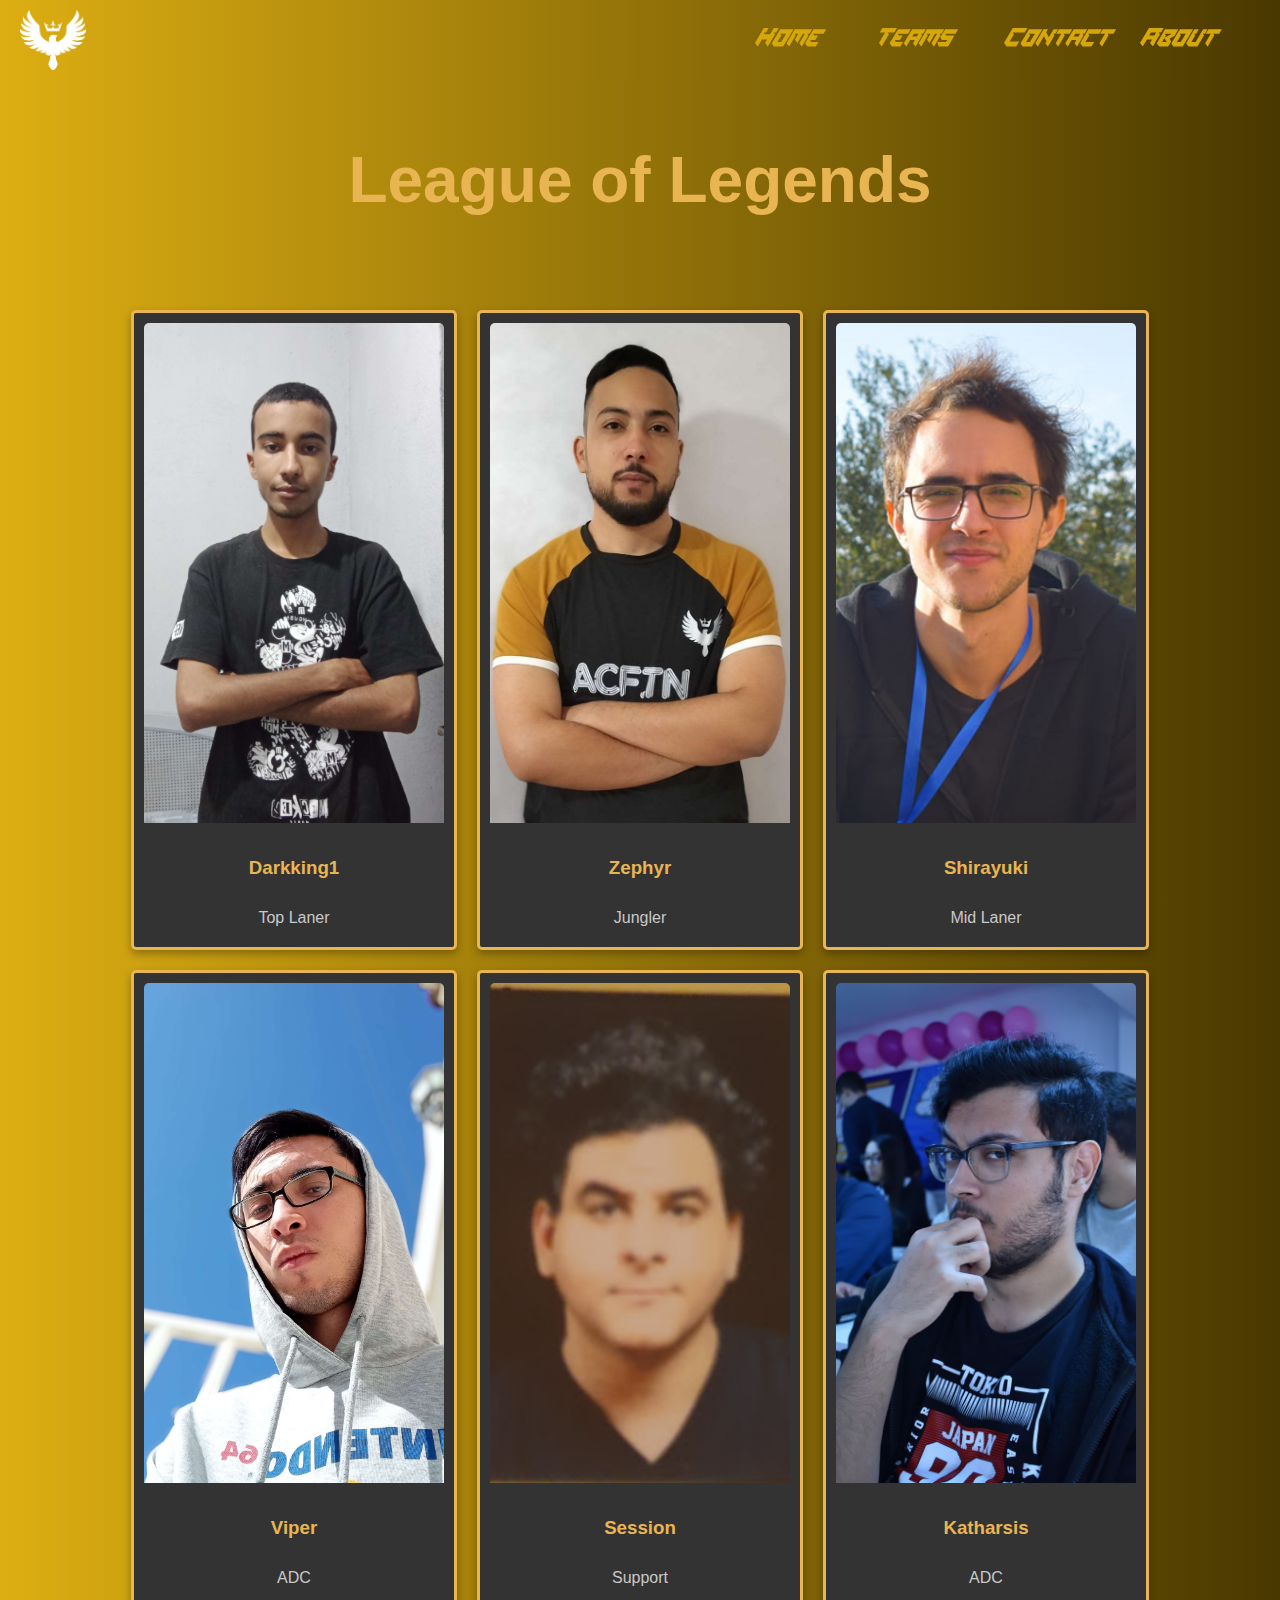
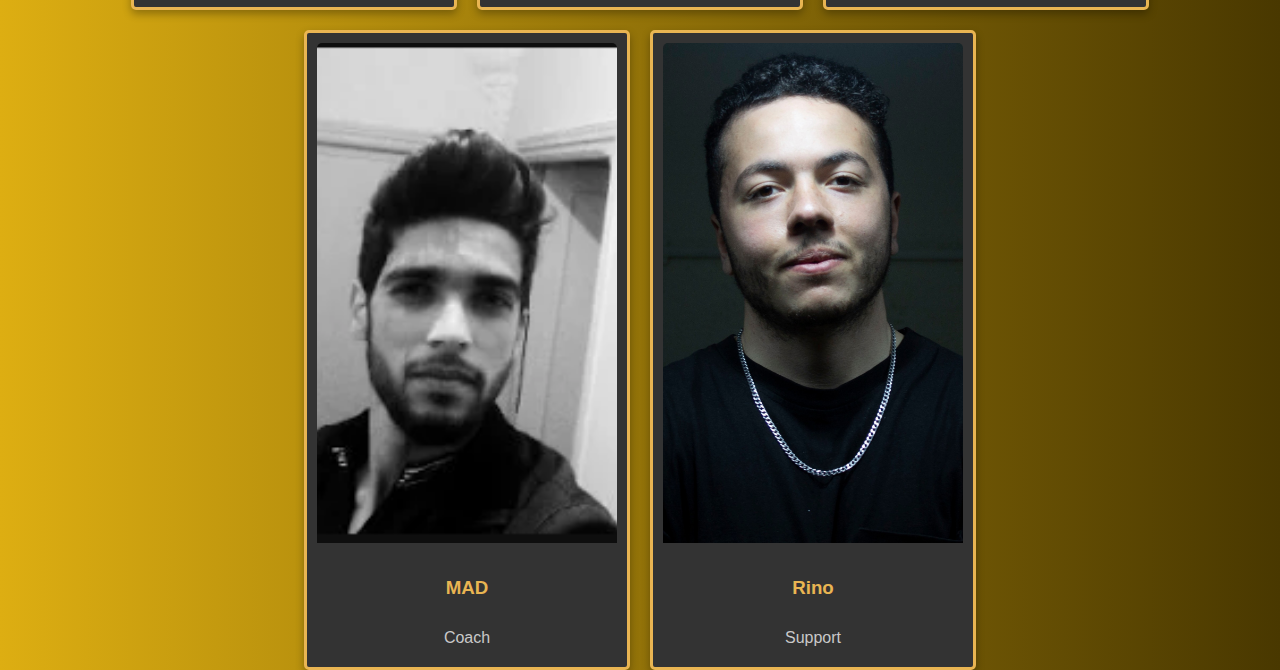
==== Imperial Eagles/Lol.html @ d28242fb "Add files via upload" ====
<!DOCTYPE html>
<html>
<head>
    <meta charset='utf-8'>
    <meta http-equiv='X-UA-Compatible' content='IE=edge'>
    <title>LoL</title>
    <meta name='viewport' content='width=device-width, initial-scale=1'>
    <link rel='stylesheet' type='text/css' media='screen' href='Teams.css'>
    <script src='script.js'></script>
</head>
<body>
  <nav class="navbar">
    <div class="navbar_container">
        <img src="Images/logo.png" alt="Logo" class="navbar-logo">
        <ul class="navbar_menu">
            <li class="navbar_item">
                <a href="index.html"><img src="Images/Home.png" alt="Home"></a>
            </li>
            <li class="navbar_item">
                <div class="dropdown">
                    <a href="#" class="dropdown-btn"><img src="Images/Teams.png" alt="Teams"></a>
                    <div class="dropdown-content">
                        <a href="#LOL.html"><img src="Images/LeagueOfLegends.png" alt="League of Legends"></a>
                        <a href="#VALO.html"><img src="Images/Valorant.png" alt="Valorant"></a>
                        <a href="#APEX.html"><img src="Images/ApexLegends.png" alt="Apex Legends"></a>
                    </div>
                </div>
            </li>
            <li class="navbar_item">
                <a href="index.html"><img src="Images/Contact.png" alt="Contact"></a>
            </li>
            <li class="navbar_item">
                <a href="#about-section"><img src="Images/About.png" alt="About"></a>
            </li>
        </ul>
    </div>
</nav>
    <div class="team-container">
        <h2 class="team-title">League of Legends</h2>
        <div class="card">
            <img src="Images/Players/LoL Boys/darkking1.jpg" alt="Member 1" class="member-photo">
            <h3 class="member-name">Darkking1</h3>
            <p class="member-role">Top Laner</p>
        </div>
        <div class="card">
            <img src="Images/Players/LoL Boys/zephyr.jpg" alt="Member 2" class="member-photo">
            <h3 class="member-name">Zephyr</h3>
            <p class="member-role">Jungler</p>
        </div>
        <div class="card">
            <img src="Images/Players/LoL Boys/Shirayuki.png" alt="Member 3" class="member-photo">
            <h3 class="member-name">Shirayuki</h3>
            <p class="member-role">Mid Laner</p>
        </div>
        <div class="card">
            <img src="Images/Players/LoL Boys/Viper.jpg" alt="Member 4" class="member-photo">
            <h3 class="member-name">Viper</h3>
            <p class="member-role">ADC</p>
        </div>
        <div class="card">
            <img src="Images/Players/LoL Boys/Session.png" alt="Member 5" class="member-photo">
            <h3 class="member-name">Session</h3>
            <p class="member-role">Support</p>
        </div>
        <div class="card">
          <img src="Images/Players/LoL Boys/Katharsis.jpg" alt="Member 5" class="member-photo">
          <h3 class="member-name">Katharsis</h3>
          <p class="member-role">ADC</p>
        </div>
        <div class="card">
            <img src="Images/Players/LoL Boys/Mad.png" alt="Member 5" class="member-photo">
            <h3 class="member-name">MAD</h3>
            <p class="member-role">Coach</p>
        </div>
        <div class="card">
            <img src="Images/Players/LoL Boys/rino.jpg" alt="Member 5" class="member-photo">
            <h3 class="member-name">Rino</h3>
            <p class="member-role">Support</p>
        </div>
    </div>
</body>
</html>
---- Imperial Eagles/Teams.css ----
body {
    font-family: 'Press Start 2P', sans-serif;
    margin: 0;
    padding: 0;
    background: linear-gradient(to right,#ddae12, #493800);
    padding-top: 50px;
}

body::-webkit-scrollbar {
    display: none;
}

.navbar {
    background: linear-gradient(to right,#ddae12, #493800); /* Navbar gradient */
    padding: 10px 0;
    position: fixed;
    top: 0;
    left: 0;
    width: 100%;
    z-index: 100;
}

.navbar_container {
    display: flex;
    align-items: center;
}

.navbar-logo {
    max-height: 60px;
    margin-left: 20px;
}

.navbar_menu {
    list-style-type: none;
    margin-left: auto;
    padding: 0;
    margin-right: 20px;
}

.navbar_item {
    display: inline;
    margin-right: 20px;
}

.navbar_links {
    font-family: 'Press Start 2P', sans-serif;
    color: #e9b552;
    text-decoration: none;
    padding: 10px;
    display: inline-block;
    font-weight: 700;
}

.navbar_links:hover {
    color: #c9c9c9;
}

.dropdown {
    position: relative;
    display: inline-block;
}

.dropdown-btn {
    background-color: transparent;
    border: none;
    cursor: pointer;
}

.dropdown-content {
    display: block;
    overflow: hidden;
    max-height: 0;
    transition: max-height 0.5s ease-out;
    position: absolute;
    background-color: #c9c9c9;
    min-width: 160px;
    box-shadow: 0px 8px 16px 0px #0e0e0e;
    z-index: 1;
    top: 40px;
}

.dropdown-content a {
    color: #000;
    padding: 12px 16px;
    text-decoration: none;
    display: block;
}

.dropdown-content a:hover {
    background-color: #e9b552;
    color: #fff;
}
  
.team-container {
    padding-top: 100px;
    display: flex;
    flex-wrap: wrap;
    justify-content: center;
    gap: 20px;
    padding: 20px;
    height: 90vh;
}
  
.team-title {
    width: 100%;
    text-align: center;
    color: #e9b552;
    padding: 20px;
    font-size: 2em;
    font-size: 64px;
}
  
.card {
    background: #333;
    border: 3px solid #e9b552;
    border-radius: 5px;
    width: 300px;
    text-align: center;
    padding: 10px;
    box-shadow: 0 4px 8px rgba(0,0,0,0.3);
}
  
.member-photo {
    width: 100%; /* Full width of the card */
    height: 500px; /* Fixed height for all images */
    object-fit: cover; /* Cover the fixed dimension area */
    border-radius: 5px;
    padding-bottom: 20px;
}
.member-name {
    color: #e9b552;
    margin: 10px 0;
    margin-bottom: 30px;
}

.member-role {
    color: #c9c9c9; /* Lighter text color for roles */
    font-size: 1em; /* Smaller font size */
    margin: 0; /* Remove margin if necessary */
    padding-bottom: 10px; /* Space below the role before the end of the card */
}
  
/* Responsive adjustments for smaller screens */
@media (max-width: 768px) {
    .team-container {
      flex-direction: column;
    }
    .card {
      width: 80%;
      margin: 0 auto; /* Center cards on smaller screens */
    }
}
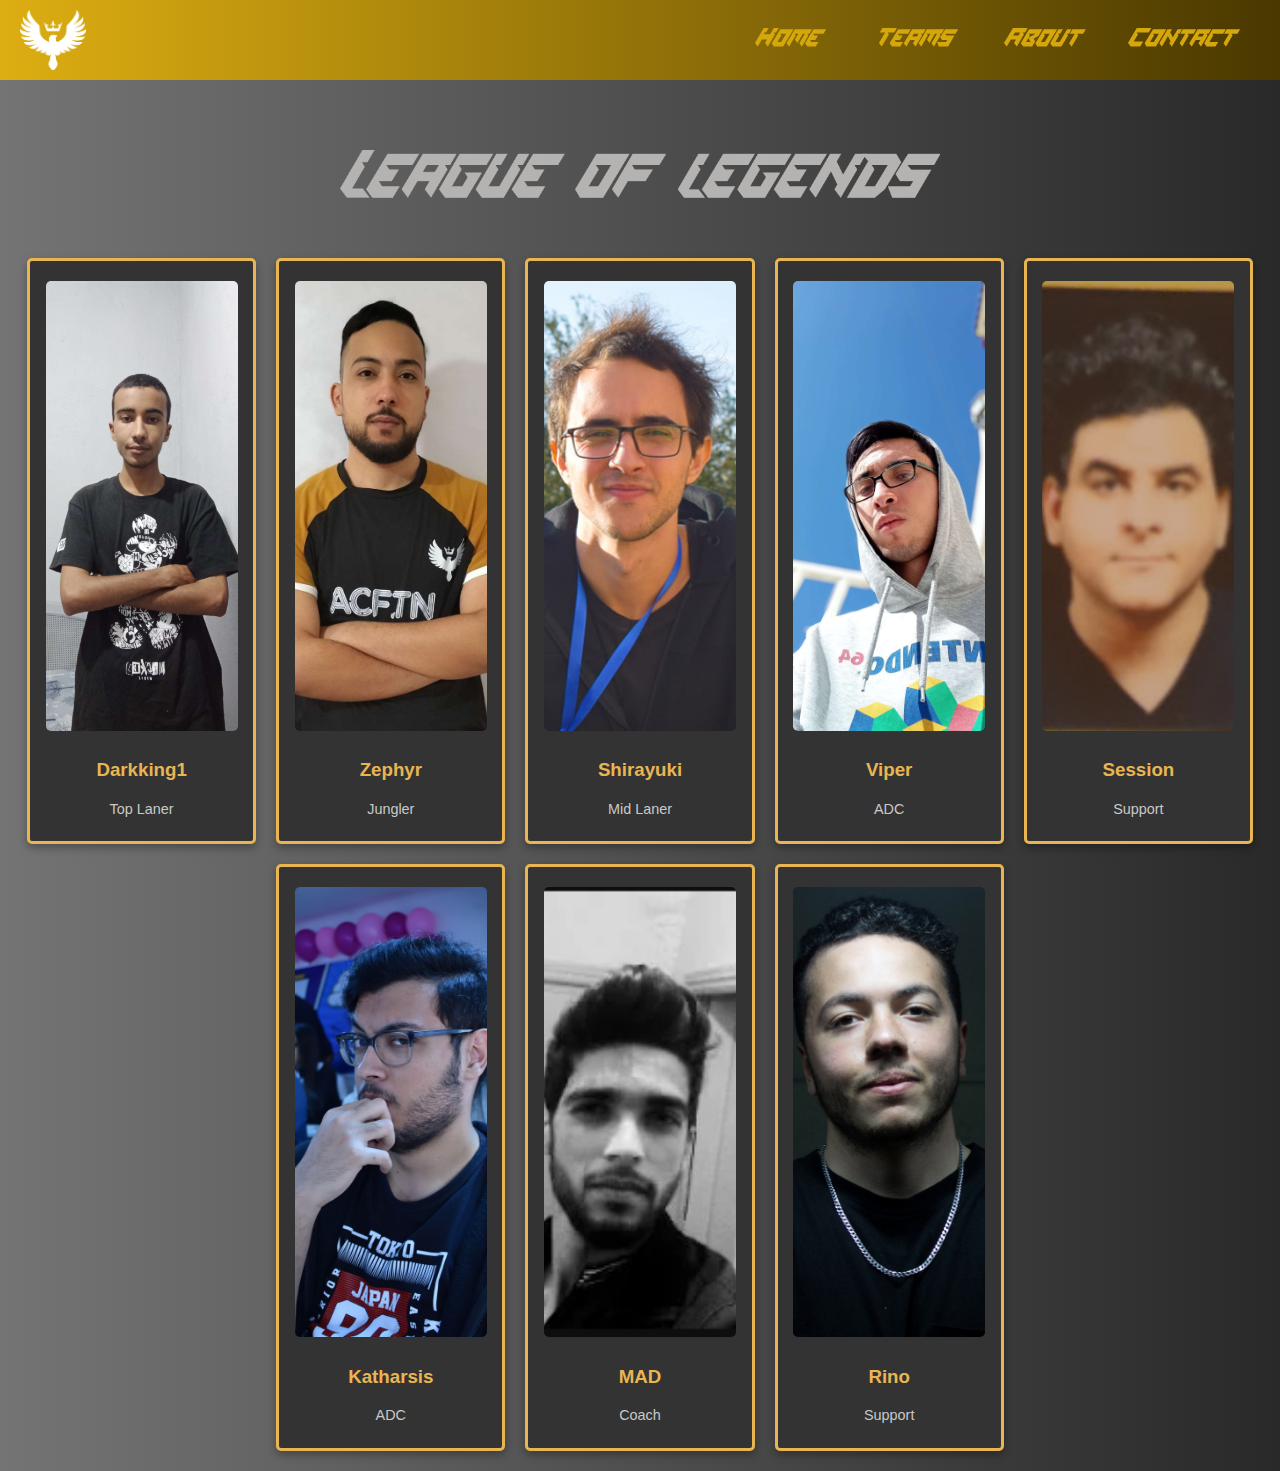
==== commit 58ba83c7: "Add files via upload" ====
--- a/Imperial Eagles/Lol.html
+++ b/Imperial Eagles/Lol.html
@@ -6,37 +6,38 @@
     <title>LoL</title>
     <meta name='viewport' content='width=device-width, initial-scale=1'>
     <link rel='stylesheet' type='text/css' media='screen' href='Teams.css'>
-    <script src='script.js'></script>
 </head>
 <body>
-  <nav class="navbar">
-    <div class="navbar_container">
-        <img src="Images/logo.png" alt="Logo" class="navbar-logo">
-        <ul class="navbar_menu">
-            <li class="navbar_item">
-                <a href="index.html"><img src="Images/Home.png" alt="Home"></a>
-            </li>
-            <li class="navbar_item">
-                <div class="dropdown">
-                    <a href="#" class="dropdown-btn"><img src="Images/Teams.png" alt="Teams"></a>
-                    <div class="dropdown-content">
-                        <a href="#LOL.html"><img src="Images/LeagueOfLegends.png" alt="League of Legends"></a>
-                        <a href="#VALO.html"><img src="Images/Valorant.png" alt="Valorant"></a>
-                        <a href="#APEX.html"><img src="Images/ApexLegends.png" alt="Apex Legends"></a>
+    <nav class="navbar">
+        <div class="navbar_container">
+            <img src="Images/logo.png" alt="Logo" class="navbar-logo">
+            <ul class="navbar_menu">
+                <li class="navbar_item">
+                    <a href="#hero"><img src="Images/Home.png" alt="Home"></a>
+                </li>
+                <li class="navbar_item">
+                    <div class="dropdown">
+                        <a href="#" class="dropdown-btn"><img src="Images/Teams.png" alt="Teams"></a>
+                        <div class="dropdown-content">
+                            <a href="Lol.html" target="_blank">League of legends</a>
+                            <a href="LolWhite.html" target="_blank">Lol White</a>
+                            <a href="Valo.html" target="_blank">Valorant</a>
+                        </div>
                     </div>
-                </div>
-            </li>
-            <li class="navbar_item">
-                <a href="index.html"><img src="Images/Contact.png" alt="Contact"></a>
-            </li>
-            <li class="navbar_item">
-                <a href="#about-section"><img src="Images/About.png" alt="About"></a>
-            </li>
-        </ul>
-    </div>
-</nav>
+                </li>
+                <li class="navbar_item">
+                    <a href="#about-section"><img src="Images/About.png" alt="About"></a>
+                </li>
+                <li class="navbar_item">
+                    <a href="#contact-section"><img src="Images/Contact.png" alt="Contact"></a>
+                </li>
+            </ul>
+        </div>
+    </nav>
     <div class="team-container">
-        <h2 class="team-title">League of Legends</h2>
+        <div class="team-title-image">
+            <img src="Images/Lol.png" alt="Team Title"/>
+        </div>
         <div class="card">
             <img src="Images/Players/LoL Boys/darkking1.jpg" alt="Member 1" class="member-photo">
             <h3 class="member-name">Darkking1</h3>
@@ -78,5 +79,6 @@
             <p class="member-role">Support</p>
         </div>
     </div>
+    <script src='script.js'></script>
 </body>
 </html>--- a/Imperial Eagles/Teams.css
+++ b/Imperial Eagles/Teams.css
@@ -2,7 +2,7 @@
     font-family: 'Press Start 2P', sans-serif;
     margin: 0;
     padding: 0;
-    background: linear-gradient(to right,#ddae12, #493800);
+    background: linear-gradient(to left,#292929, #747474);
     padding-top: 50px;
 }
 
@@ -11,7 +11,7 @@
 }
 
 .navbar {
-    background: linear-gradient(to right,#ddae12, #493800); /* Navbar gradient */
+    background: linear-gradient(to right,#ddae12, #493800);
     padding: 10px 0;
     position: fixed;
     top: 0;
@@ -92,62 +92,74 @@
 }
   
 .team-container {
-    padding-top: 100px;
     display: flex;
     flex-wrap: wrap;
     justify-content: center;
+    align-items: flex-start;
     gap: 20px;
-    padding: 20px;
-    height: 90vh;
+    padding-top: 100px;
+    padding-left: 20px;
+    padding-right: 20px;
+    padding-bottom: 20px;
 }
-  
-.team-title {
+
+.team-title-image {
     width: 100%;
-    text-align: center;
-    color: #e9b552;
-    padding: 20px;
-    font-size: 2em;
-    font-size: 64px;
+    display: flex;
+    justify-content: center;
+    margin-bottom: 20px;
 }
-  
+
+.team-title-image img {
+    max-width: 600px;
+    height: auto;
+    margin-bottom: 20px;
+}
+
 .card {
     background: #333;
     border: 3px solid #e9b552;
     border-radius: 5px;
-    width: 300px;
+    width: calc(18% - 20px); /* Subtract the total gap size divided by the number of cards per row */
     text-align: center;
     padding: 10px;
     box-shadow: 0 4px 8px rgba(0,0,0,0.3);
+    display: flex;
+    flex-direction: column;
+    justify-content: center;
+    align-items: center;
+    padding-top: 20px;
 }
-  
+
 .member-photo {
-    width: 100%; /* Full width of the card */
-    height: 500px; /* Fixed height for all images */
-    object-fit: cover; /* Cover the fixed dimension area */
+    width: 15vw;
+    height: 50vh;
+    object-fit: cover;
     border-radius: 5px;
-    padding-bottom: 20px;
+    margin-bottom: 10px;
 }
+
 .member-name {
     color: #e9b552;
-    margin: 10px 0;
-    margin-bottom: 30px;
+    margin-bottom: 5px;
 }
 
 .member-role {
-    color: #c9c9c9; /* Lighter text color for roles */
-    font-size: 1em; /* Smaller font size */
-    margin: 0; /* Remove margin if necessary */
-    padding-bottom: 10px; /* Space below the role before the end of the card */
+    color: #c9c9c9;
+    font-size: 0.9em;
 }
-  
-/* Responsive adjustments for smaller screens */
+
 @media (max-width: 768px) {
     .team-container {
-      flex-direction: column;
+        flex-direction: column;
+        align-items: center;
     }
     .card {
-      width: 80%;
-      margin: 0 auto; /* Center cards on smaller screens */
+        width: 80%;
+        max-width: 300px;
+    }
+    .member-photo {
+        width: 90%;
+        height: auto;
     }
 }
-  